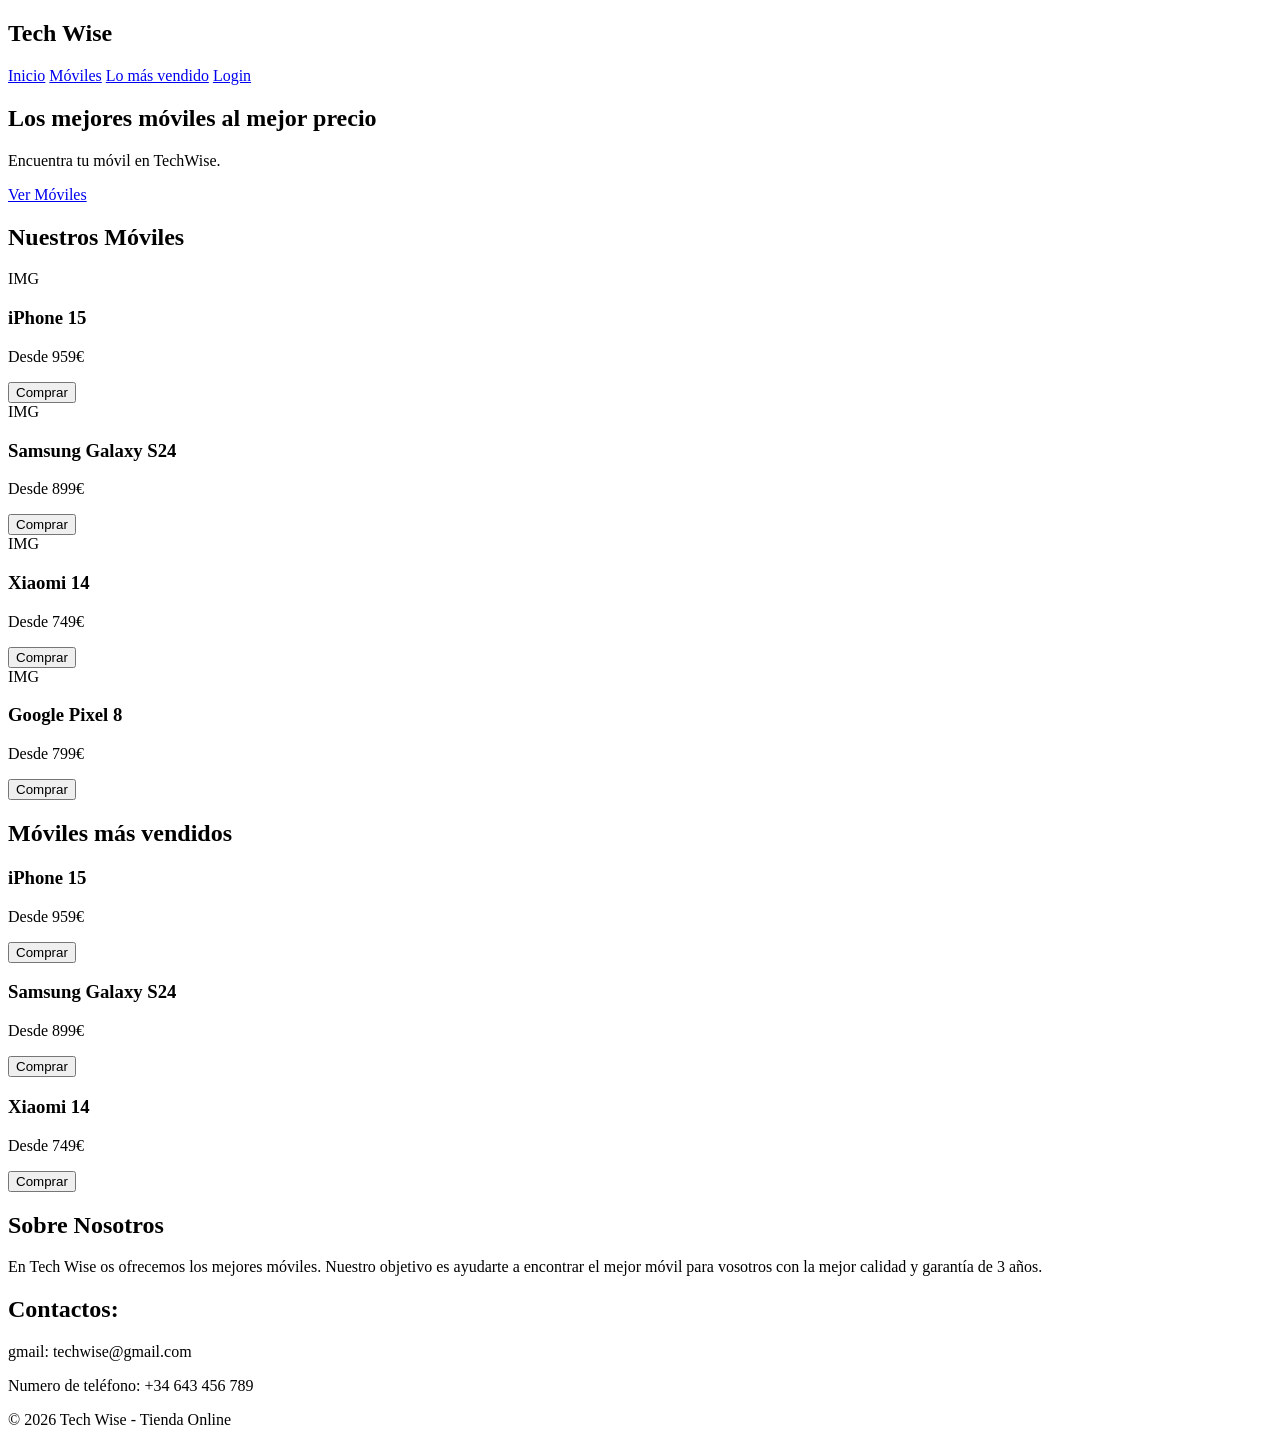
==== index.html @ ddd871dc "mi primer push a mi mainPage" ====
<!DOCTYPE html>
<html lang="es">
<head>
    <meta charset="UTF-8">
    <title>Tech Wise - Tienda de Móviles</title>
    <link rel="stylesheet" href="styles.css">
</head>
<body>

    <header class="navbar">
        <h2 class="logo">Tech Wise</h2>
        <nav>
            <a href="#">Inicio</a>
            <a href="#moviles">Móviles</a>
            <a href="#top">Lo más vendido</a>
            <a href="login.html">Login</a>
        </nav>
    </header>

    <main>

        <section class="hero">
            <h1>Los mejores móviles al mejor precio</h1>
            <p>Encuentra tu móvil en TechWise.</p>
            <a href="#moviles" class="btn">Ver Móviles</a>
        </section>

        <section class="mobiles" id="moviles">
            <h2>Nuestros Móviles</h2>

            <div class="mobiles-container">

                <div class="mobile-card">
                    <div class="img-placeholder">IMG</div>
                    <h3>iPhone 15</h3>
                    <p>Desde 959€</p>
                    <button>Comprar</button>
                </div>

                <div class="mobile-card">
                    <div class="img-placeholder">IMG</div>
                    <h3>Samsung Galaxy S24</h3>
                    <p>Desde 899€</p>
                    <button>Comprar</button>
                </div>

                <div class="mobile-card">
                    <div class="img-placeholder">IMG</div>
                    <h3>Xiaomi 14</h3>
                    <p>Desde 749€</p>
                    <button>Comprar</button>
                </div>

                <div class="mobile-card">
                    <div class="img-placeholder">IMG</div>
                    <h3>Google Pixel 8</h3>
                    <p>Desde 799€</p>
                    <button>Comprar</button>
                </div>

            </div>
        </section>

        <section class="products" id="top">
            <h2>Móviles más vendidos</h2>

            <div class="products-container">

                <div class="product-card">
                    <h3>iPhone 15</h3>
                    <p>Desde 959€</p>
                    <button>Comprar</button>
                </div>

                <div class="product-card">
                    <h3>Samsung Galaxy S24</h3>
                    <p>Desde 899€</p>
                    <button>Comprar</button>
                </div>

                <div class="product-card">
                    <h3>Xiaomi 14</h3>
                    <p>Desde 749€</p>
                    <button>Comprar</button>
                </div>

            </div>
        </section>

        <!-- SOBRE NOSOTROS -->
        <section class="about">
            <h2>Sobre Nosotros</h2>
            <p>
                En Tech Wise os ofrecemos los mejores móviles.
                Nuestro objetivo es ayudarte a encontrar el mejor móvil para vosotros
                con la mejor calidad y garantía de 3 años.
            </p>
        </section>

        <!-- CONTACTO -->
        <section class="contact">
            <h2>Contactos:</h2>
            <p>gmail: techwise@gmail.com</p>
            <p>Numero de teléfono: +34 643 456 789</p>
        </section>

    </main>

    <footer>
        <p>© 2026 Tech Wise - Tienda Online</p>
    </footer>

</body>
</html>
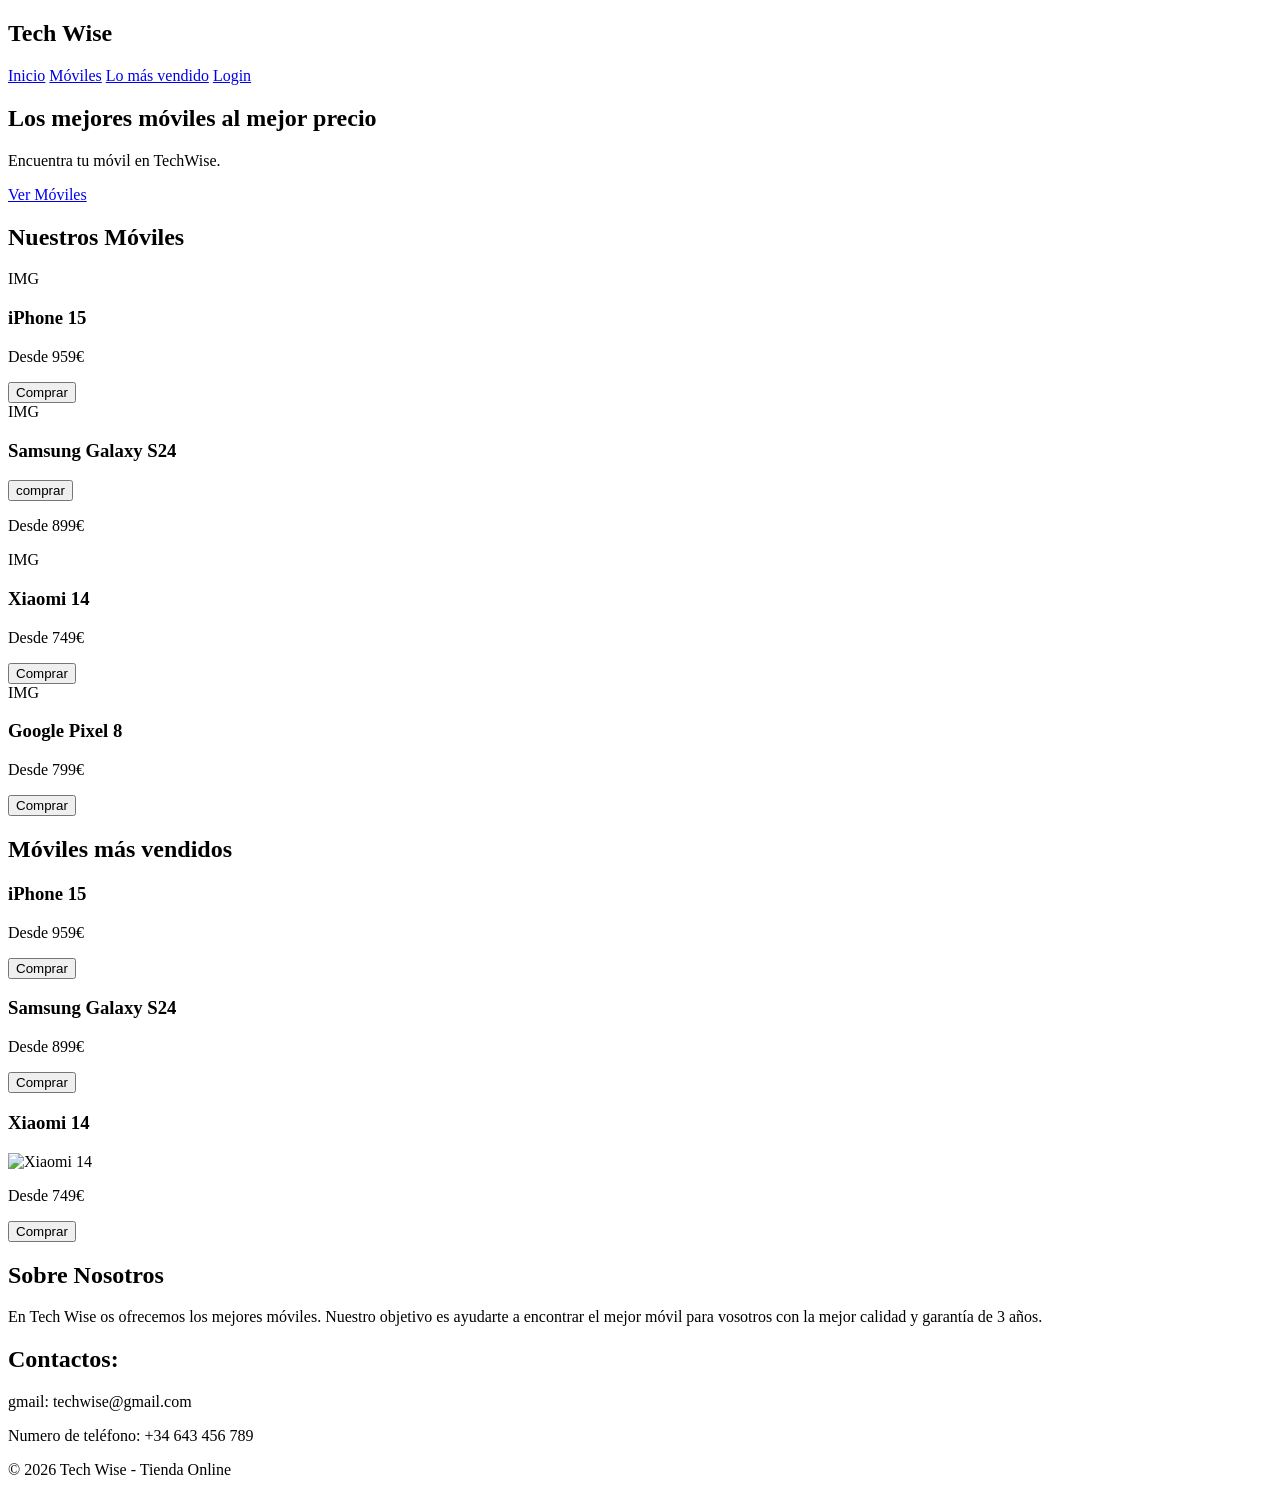
==== commit 081b55c4: "nueva actu" ====
--- a/index.html
+++ b/index.html
@@ -40,8 +40,8 @@
                 <div class="mobile-card">
                     <div class="img-placeholder">IMG</div>
                     <h3>Samsung Galaxy S24</h3>
+                    <button>comprar</button>
                     <p>Desde 899€</p>
-                    <button>Comprar</button>
                 </div>
 
                 <div class="mobile-card">
@@ -80,6 +80,7 @@
 
                 <div class="product-card">
                     <h3>Xiaomi 14</h3>
+                    <img src="xiaomi14.jpg" alt="Xiaomi 14">
                     <p>Desde 749€</p>
                     <button>Comprar</button>
                 </div>
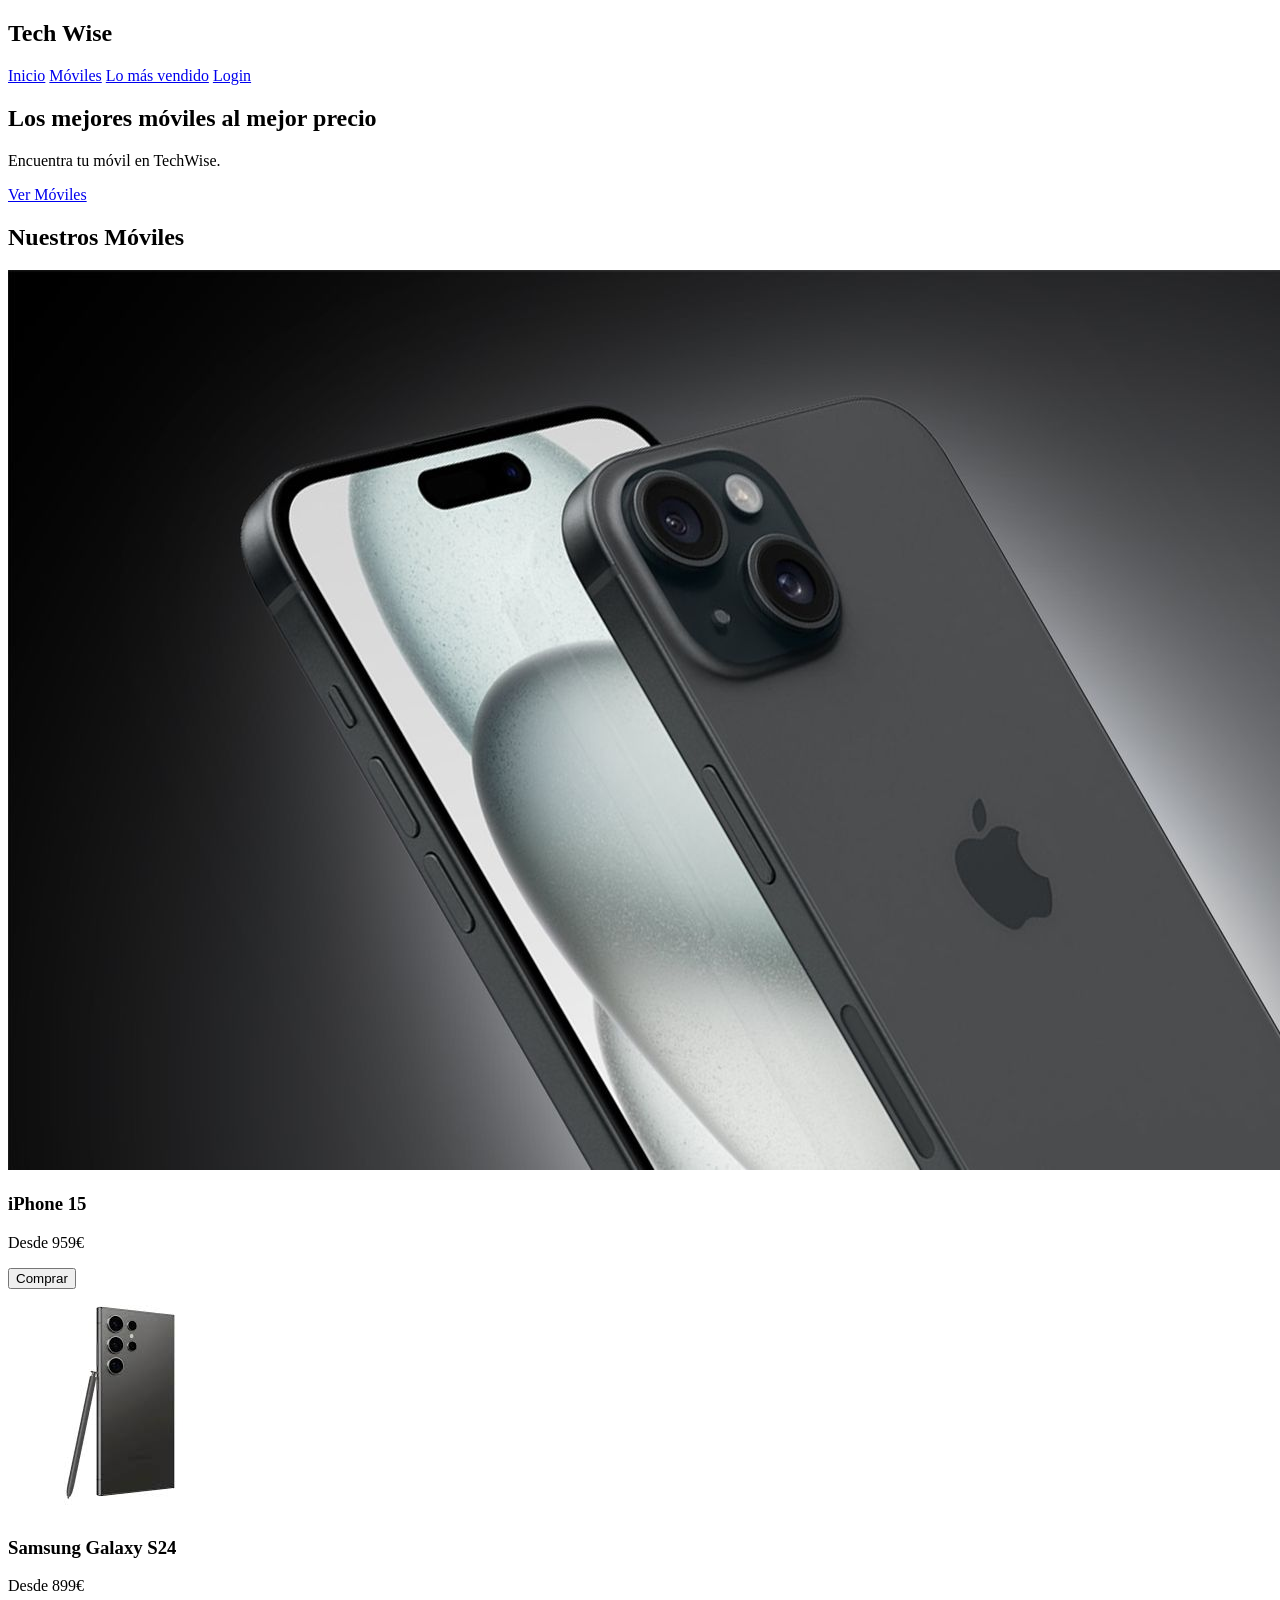
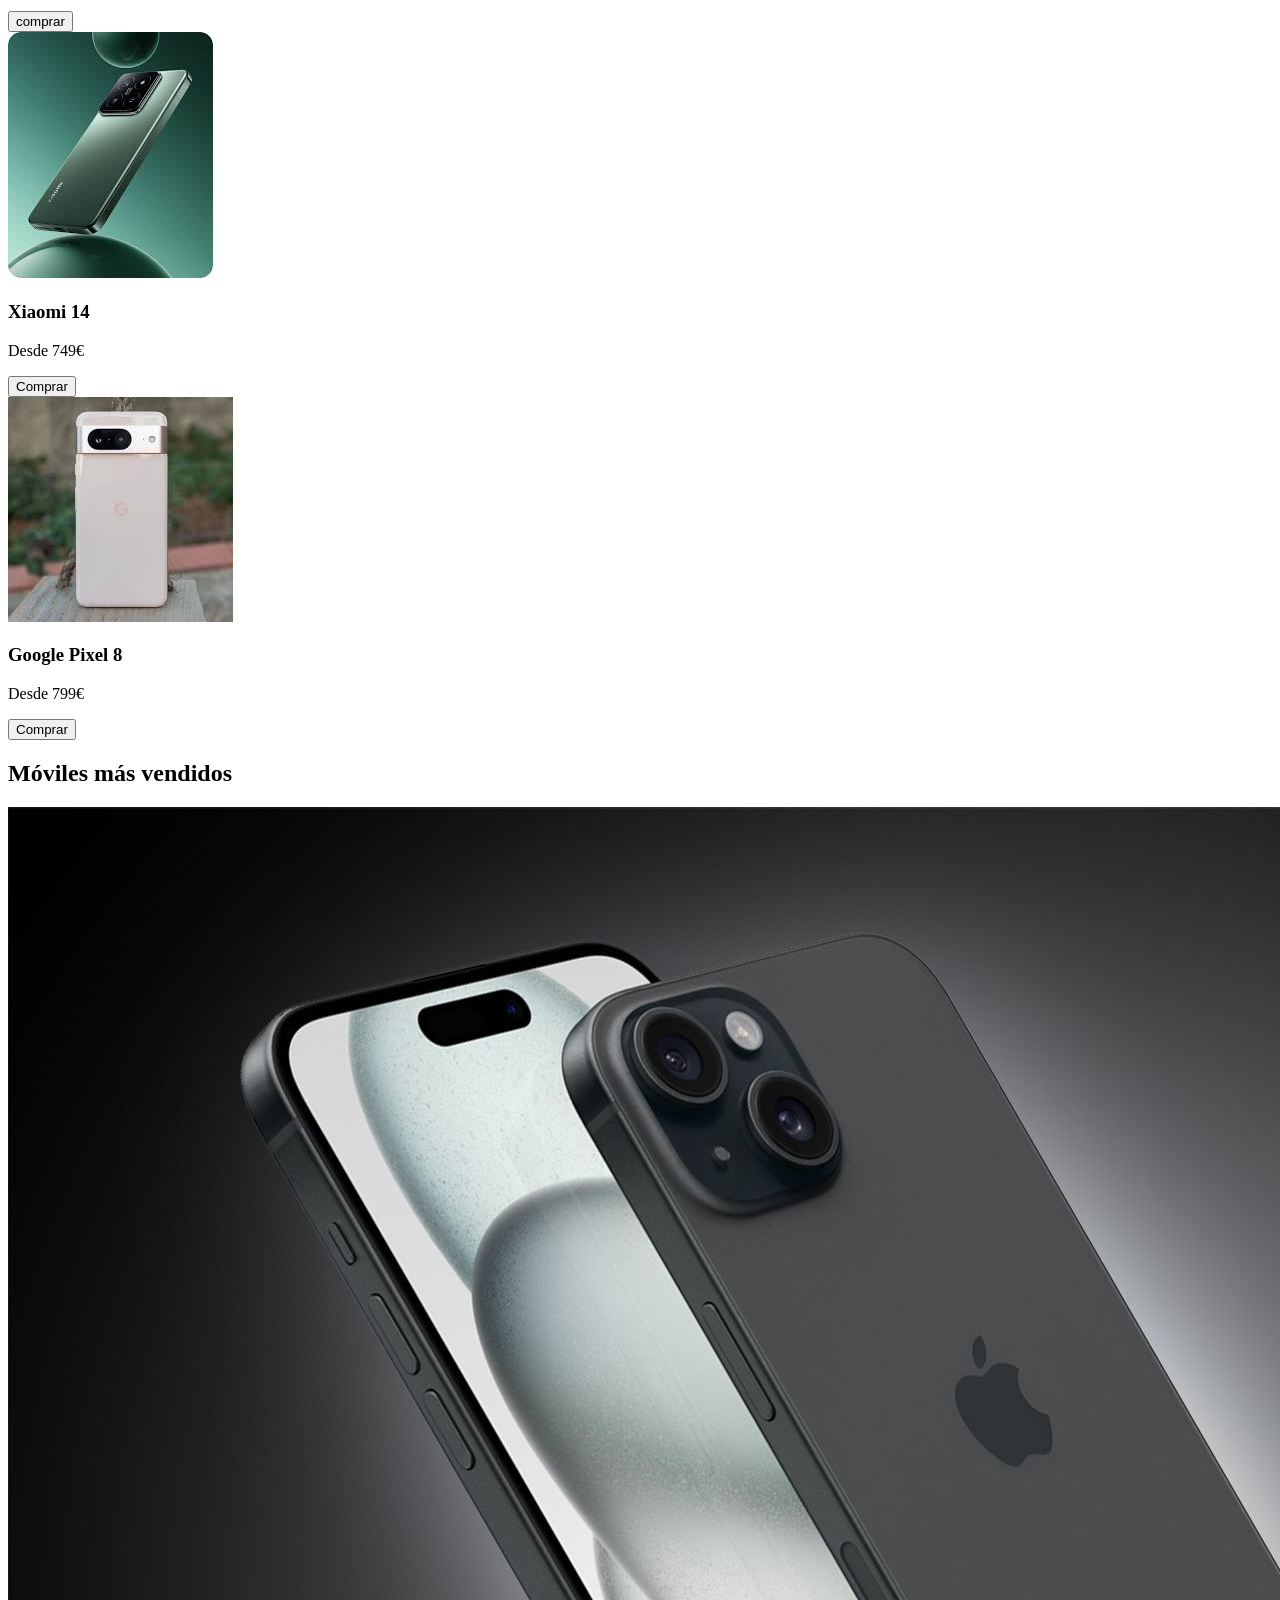
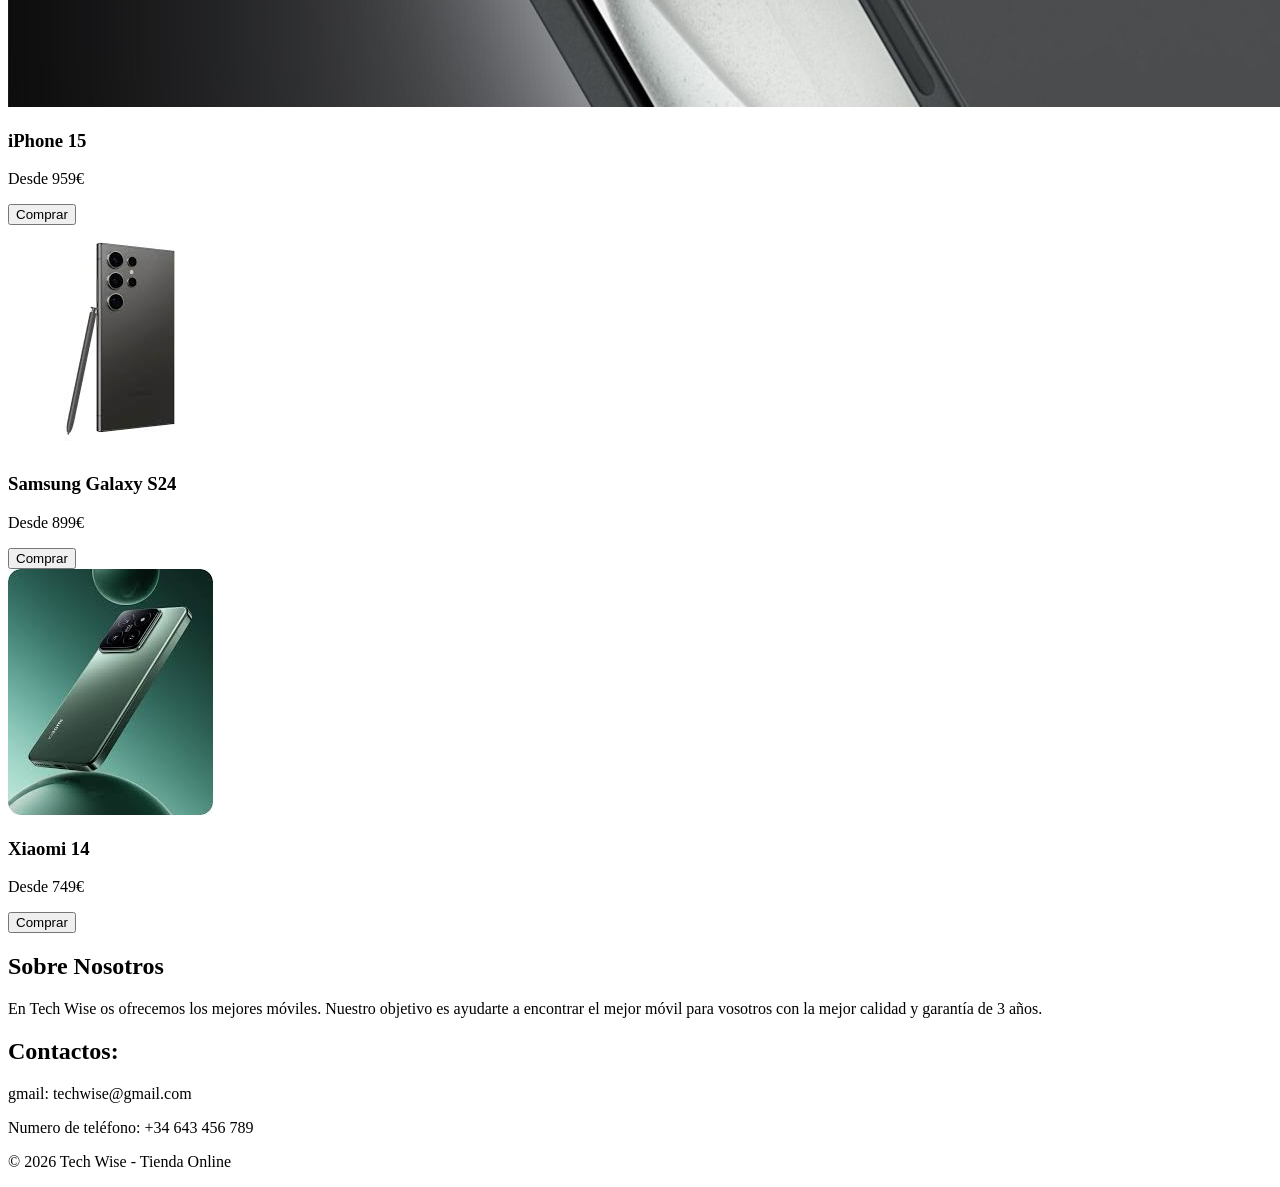
==== commit 5cf8dcb1: "haciendo git push a mi proyecto de aplicaciones web" ====
--- a/index.html
+++ b/index.html
@@ -31,28 +31,29 @@
             <div class="mobiles-container">
 
                 <div class="mobile-card">
-                    <div class="img-placeholder">IMG</div>
+           <img src="Iphone 15.jpg" alt="iPhone 15" class="mobile-img">
                     <h3>iPhone 15</h3>
                     <p>Desde 959€</p>
                     <button>Comprar</button>
                 </div>
 
                 <div class="mobile-card">
-                    <div class="img-placeholder">IMG</div>
+                     <img src="samsung galaxy s24.jpg" alt="Samsung Galaxy S24" class="mobile-img">
                     <h3>Samsung Galaxy S24</h3>
+                    <p>Desde 899€</p>
                     <button>comprar</button>
-                    <p>Desde 899€</p>
+                    
                 </div>
 
                 <div class="mobile-card">
-                    <div class="img-placeholder">IMG</div>
+                    <img src="xioami14.png" alt="Xiaomi 14 verde" class="mobile-img">
                     <h3>Xiaomi 14</h3>
                     <p>Desde 749€</p>
                     <button>Comprar</button>
                 </div>
 
                 <div class="mobile-card">
-                    <div class="img-placeholder">IMG</div>
+                    <img src="google pixel 8.jpg" alt="Google Pixel 8" class="mobile-img">
                     <h3>Google Pixel 8</h3>
                     <p>Desde 799€</p>
                     <button>Comprar</button>
@@ -67,20 +68,22 @@
             <div class="products-container">
 
                 <div class="product-card">
+                    <img src="Iphone 15.jpg" alt="iPhone 15" class="mobile-img">
                     <h3>iPhone 15</h3>
                     <p>Desde 959€</p>
                     <button>Comprar</button>
                 </div>
 
                 <div class="product-card">
+                    <img src="samsung galaxy s24.jpg" alt="Samsung Galaxy S24" class="mobile-img">
                     <h3>Samsung Galaxy S24</h3>
                     <p>Desde 899€</p>
                     <button>Comprar</button>
                 </div>
 
                 <div class="product-card">
+                    <img src="xioami14.png" alt="Xiaomi 14">
                     <h3>Xiaomi 14</h3>
-                    <img src="xiaomi14.jpg" alt="Xiaomi 14">
                     <p>Desde 749€</p>
                     <button>Comprar</button>
                 </div>
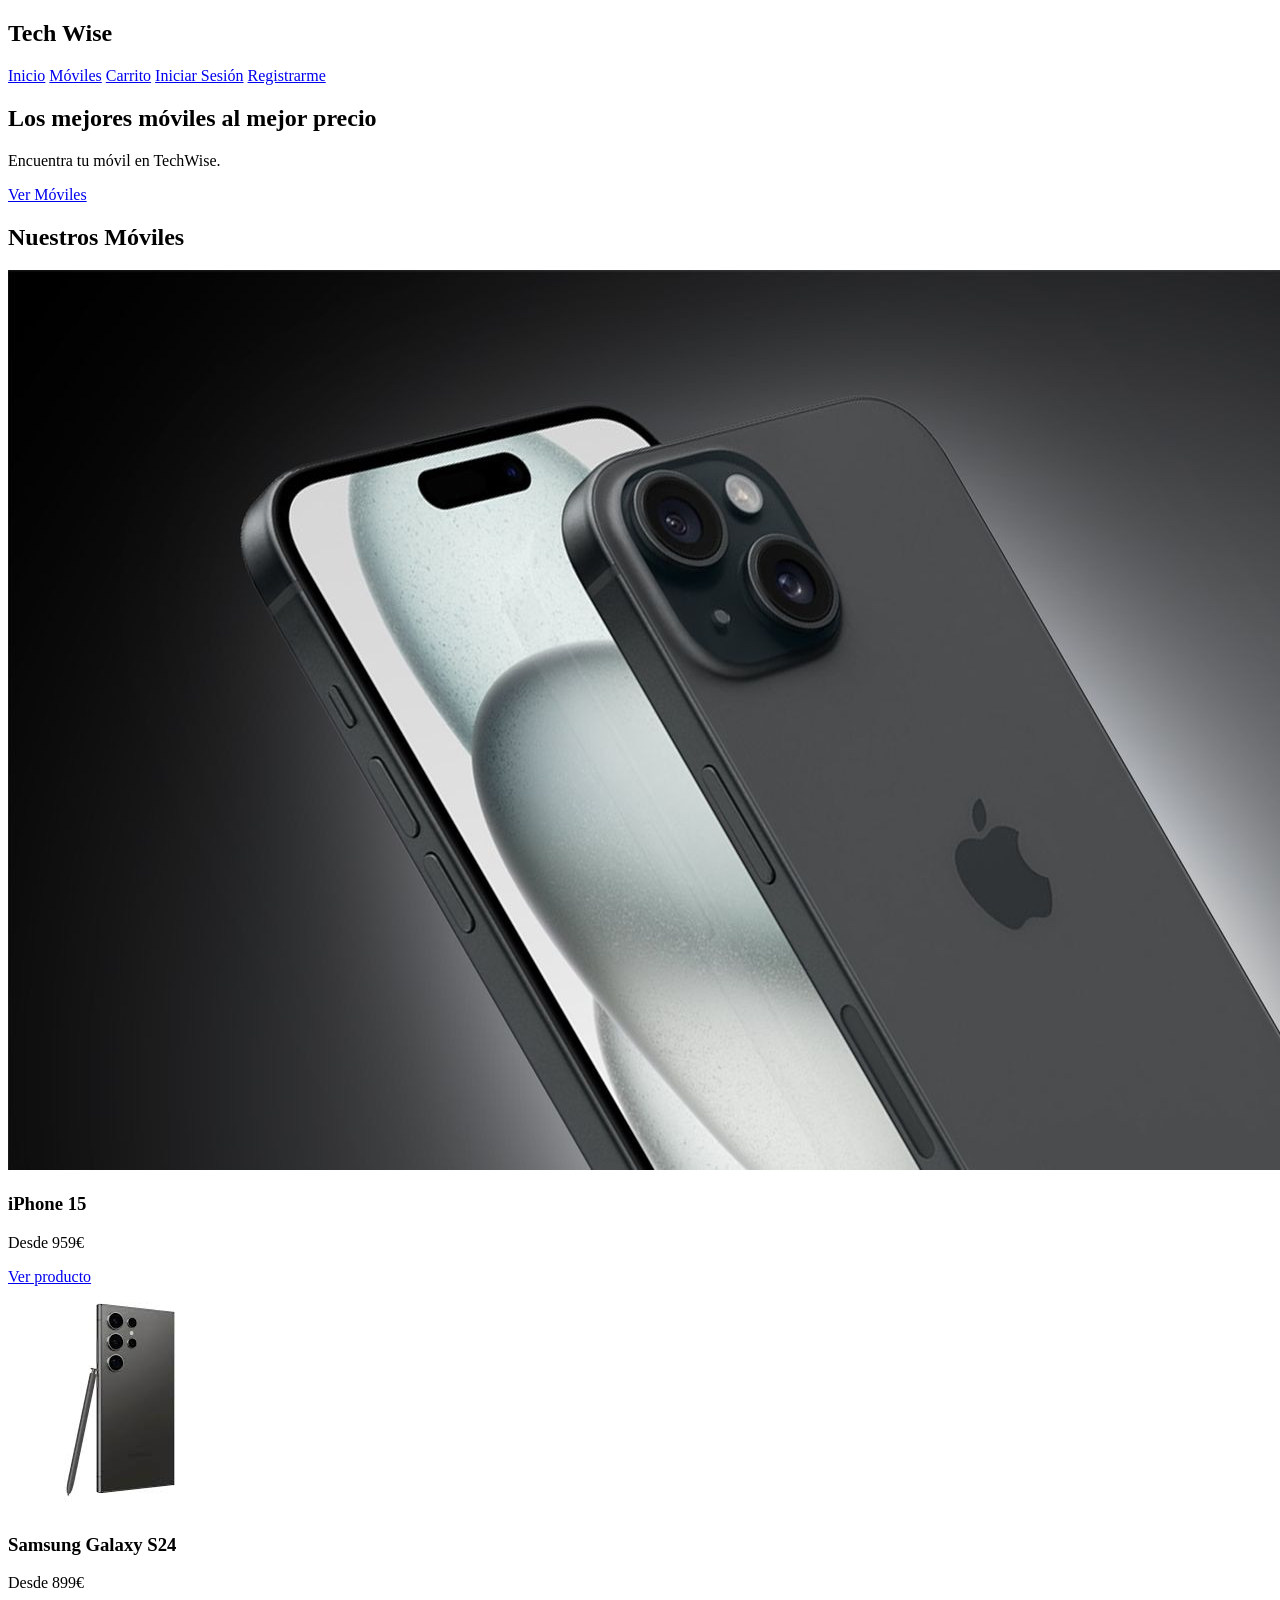
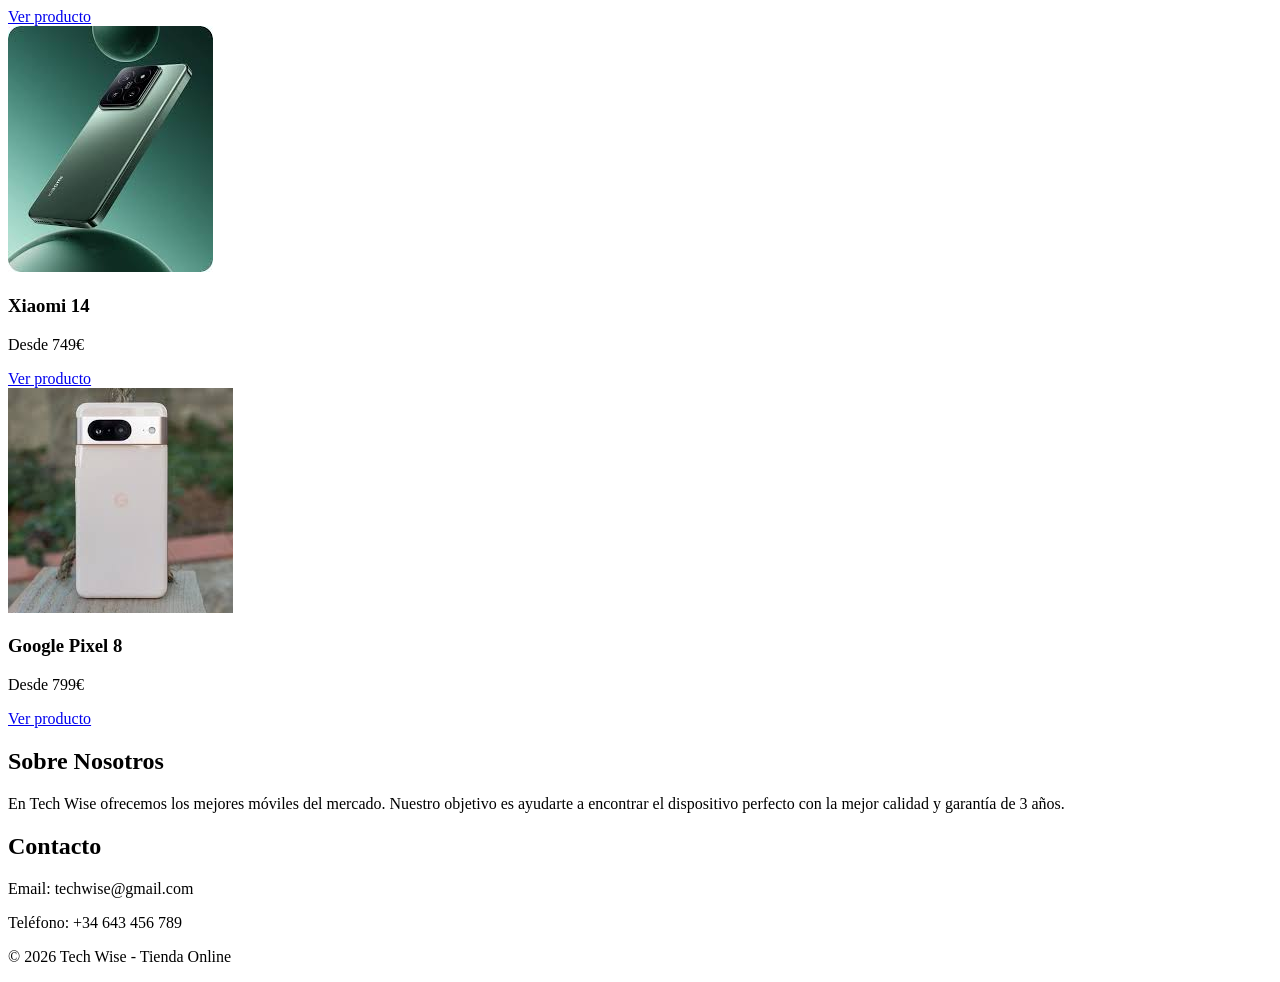
==== commit 36acb1b0: "nueva actualizacion de mi pagina web" ====
--- a/index.html
+++ b/index.html
@@ -1,115 +1,108 @@
+<!-- ========================================
+     PÁGINA PRINCIPAL - Tech Wise
+     Tienda de móviles
+     ======================================== -->
+
 <!DOCTYPE html>
 <html lang="es">
+
 <head>
+    <!-- Configuración básica -->
     <meta charset="UTF-8">
     <title>Tech Wise - Tienda de Móviles</title>
+    <!-- Conectar con el archivo de estilos -->
     <link rel="stylesheet" href="styles.css">
 </head>
+
 <body>
 
+    <!-- ===== ENCABEZADO ===== -->
     <header class="navbar">
+        <!-- Logo de la tienda -->
         <h2 class="logo">Tech Wise</h2>
+        
+        <!-- Menú de navegación -->
         <nav>
-            <a href="#">Inicio</a>
+            <a href="index.html">Inicio</a>
             <a href="#moviles">Móviles</a>
-            <a href="#top">Lo más vendido</a>
-            <a href="login.html">Login</a>
+            <a href="carrito.html">Carrito</a>
+            <a href="login.html" class="btn-nav">Iniciar Sesión</a>
+            <a href="login.html" class="btn-nav">Registrarme</a>
         </nav>
     </header>
 
+    <!-- ===== CONTENIDO PRINCIPAL ===== -->
     <main>
 
+        <!-- Sección de inicio (banner) -->
         <section class="hero">
             <h1>Los mejores móviles al mejor precio</h1>
             <p>Encuentra tu móvil en TechWise.</p>
             <a href="#moviles" class="btn">Ver Móviles</a>
         </section>
 
+        <!-- Sección de móviles -->
         <section class="mobiles" id="moviles">
             <h2>Nuestros Móviles</h2>
 
+            <!-- Contenedor de productos -->
             <div class="mobiles-container">
 
+                <!-- Producto 1: iPhone -->
                 <div class="mobile-card">
-           <img src="Iphone 15.jpg" alt="iPhone 15" class="mobile-img">
+                    <img src="Iphone 15.jpg" alt="iPhone 15">
                     <h3>iPhone 15</h3>
                     <p>Desde 959€</p>
-                    <button>Comprar</button>
+                    <a href="compra-iphone15.html" class="btn-comprar">Ver producto</a>
                 </div>
 
+                <!-- Producto 2: Samsung -->
                 <div class="mobile-card">
-                     <img src="samsung galaxy s24.jpg" alt="Samsung Galaxy S24" class="mobile-img">
+                    <img src="samsung galaxy s24.jpg" alt="Samsung Galaxy S24">
                     <h3>Samsung Galaxy S24</h3>
                     <p>Desde 899€</p>
-                    <button>comprar</button>
-                    
+                    <a href="compra-samsung-galaxys24.html" class="btn-comprar">Ver producto</a>
                 </div>
 
+                <!-- Producto 3: Xiaomi -->
                 <div class="mobile-card">
-                    <img src="xioami14.png" alt="Xiaomi 14 verde" class="mobile-img">
+                    <img src="xioami14.png" alt="Xiaomi 14">
                     <h3>Xiaomi 14</h3>
                     <p>Desde 749€</p>
-                    <button>Comprar</button>
+                    <a href="compra-xioami14.html" class="btn-comprar">Ver producto</a>
                 </div>
 
+                <!-- Producto 4: Pixel -->
                 <div class="mobile-card">
-                    <img src="google pixel 8.jpg" alt="Google Pixel 8" class="mobile-img">
+                    <img src="google pixel 8.jpg" alt="Google Pixel 8">
                     <h3>Google Pixel 8</h3>
                     <p>Desde 799€</p>
-                    <button>Comprar</button>
+                    <a href="compra-google-pixel8.html" class="btn-comprar">Ver producto</a>
                 </div>
 
             </div>
         </section>
 
-        <section class="products" id="top">
-            <h2>Móviles más vendidos</h2>
-
-            <div class="products-container">
-
-                <div class="product-card">
-                    <img src="Iphone 15.jpg" alt="iPhone 15" class="mobile-img">
-                    <h3>iPhone 15</h3>
-                    <p>Desde 959€</p>
-                    <button>Comprar</button>
-                </div>
-
-                <div class="product-card">
-                    <img src="samsung galaxy s24.jpg" alt="Samsung Galaxy S24" class="mobile-img">
-                    <h3>Samsung Galaxy S24</h3>
-                    <p>Desde 899€</p>
-                    <button>Comprar</button>
-                </div>
-
-                <div class="product-card">
-                    <img src="xioami14.png" alt="Xiaomi 14">
-                    <h3>Xiaomi 14</h3>
-                    <p>Desde 749€</p>
-                    <button>Comprar</button>
-                </div>
-
-            </div>
-        </section>
-
-        <!-- SOBRE NOSOTROS -->
+        <!-- Sección sobre nosotros -->
         <section class="about">
             <h2>Sobre Nosotros</h2>
             <p>
-                En Tech Wise os ofrecemos los mejores móviles.
-                Nuestro objetivo es ayudarte a encontrar el mejor móvil para vosotros
+                En Tech Wise ofrecemos los mejores móviles del mercado.
+                Nuestro objetivo es ayudarte a encontrar el dispositivo perfecto
                 con la mejor calidad y garantía de 3 años.
             </p>
         </section>
 
-        <!-- CONTACTO -->
+        <!-- Sección de contacto -->
         <section class="contact">
-            <h2>Contactos:</h2>
-            <p>gmail: techwise@gmail.com</p>
-            <p>Numero de teléfono: +34 643 456 789</p>
+            <h2>Contacto</h2>
+            <p>Email: techwise@gmail.com</p>
+            <p>Teléfono: +34 643 456 789</p>
         </section>
 
     </main>
 
+    <!-- ===== PIE DE PÁGINA ===== -->
     <footer>
         <p>© 2026 Tech Wise - Tienda Online</p>
     </footer>
